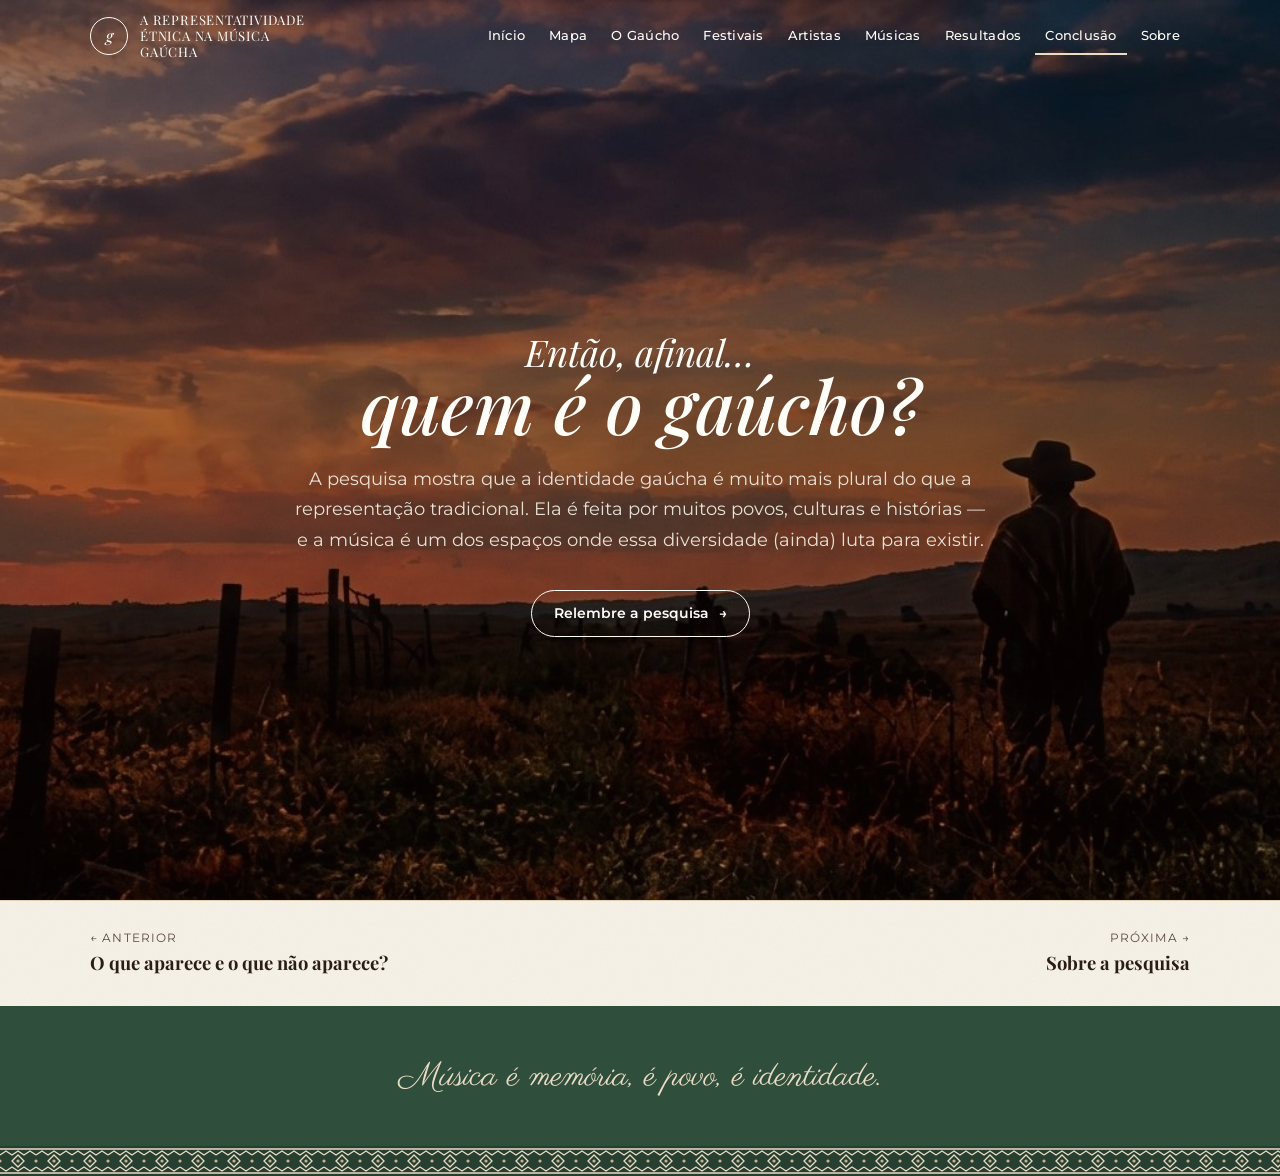
==== conclusao.html @ 1f3fa342 "Site da pesquisa: A representatividade étnica na música gaúcha Site estático com mapa interativo tem" ====
<!doctype html>
<html lang="pt-BR">
<head>
  <meta charset="utf-8">
  <meta name="viewport" content="width=device-width, initial-scale=1">
  <title>Conclusão · A Representatividade Étnica na Música Gaúcha</title>
  <meta name="description" content="Então, afinal… quem é o gaúcho?">
  <link rel="preconnect" href="https://fonts.googleapis.com">
  <link rel="preconnect" href="https://fonts.gstatic.com" crossorigin>
  <link href="https://fonts.googleapis.com/css2?family=Montserrat:wght@400;500;600;700&family=Playfair+Display:ital,wght@0,500;0,600;1,400;1,500&family=Parisienne&display=swap" rel="stylesheet">
  <link rel="stylesheet" href="assets/css/style.css">
</head>
<body data-pagina="conclusao" class="hero-page">
<main id="conteudo">
  <section class="hero hero-conclusao">
    <img class="hero-fundo" src="assets/img/conclusao.jpg" alt="" style="object-position: 78% center">
    <div class="container">
      <h1><small>Então, afinal…</small>quem é o gaúcho?</h1>
      <p>A pesquisa mostra que a identidade gaúcha é muito mais plural do que a representação tradicional. Ela é feita por muitos povos, culturas e histórias — e a música é um dos espaços onde essa diversidade (ainda) luta para existir.</p>
      <a class="btn btn-contorno" href="mapa.html">Relembre a pesquisa</a>
    </div>
  </section>
</main>
<script src="assets/js/main.js"></script>
</body>
</html>
---- assets/css/style.css ----
/* =========================================================
   A Representatividade Étnica na Música Gaúcha — estilos
   Paleta base: #6B0F0F (vinho) · #2F4E3B (verde) · #EBDCC5 (bege) · #C9B38F (caramelo) · #F7F3E9 (creme)
   ========================================================= */

:root {
  --bege: #ebdcc5;
  --bege-claro: #f7f3e9;
  --bege-escuro: #c9b38f; /* caramelo */
  --verde: #2f4e3b;
  --verde-claro: #3e6650;
  --vinho: #6b0f0f;
  --vinho-claro: #8c2020;
  --tinta: #2a1d17;        /* texto principal */
  --tinta-suave: #5c4a3e;  /* texto secundário */
  --linha: #dfcfb3;        /* bordas e divisórias */
  --branco: #fffdf8;

  --fonte-titulo: "Playfair Display", Georgia, "Times New Roman", serif;
  --fonte-texto: "Montserrat", "Segoe UI", Arial, sans-serif;

  --largura: 1180px;
  --gutter: clamp(16px, 4vw, 40px);
  --raio: 10px;
  --sombra: 0 6px 24px rgba(42, 29, 23, .10);
  --altura-header: 72px;
}

/* ---------- Base ---------- */
*, *::before, *::after { box-sizing: border-box; }
[hidden] { display: none !important; }
html { scroll-behavior: smooth; }
body {
  margin: 0;
  font-family: var(--fonte-texto);
  font-size: 16px;
  line-height: 1.65;
  color: var(--tinta);
  background: var(--bege-claro);
  -webkit-font-smoothing: antialiased;
  overflow-x: hidden;
}
img { max-width: 100%; display: block; }
a { color: var(--vinho); }
h1, h2, h3, h4 {
  font-family: var(--fonte-titulo);
  font-weight: 600;
  line-height: 1.15;
  margin: 0 0 .5em;
  color: var(--tinta);
}
h1 { font-size: clamp(2rem, 4.5vw, 3.2rem); }
h2 { font-size: clamp(1.5rem, 3vw, 2.1rem); }
h3 { font-size: 1.25rem; }
p { margin: 0 0 1em; }
.lead { font-size: 1.05rem; color: var(--tinta-suave); max-width: 46ch; }

.container {
  width: 100%;
  max-width: var(--largura);
  margin: 0 auto;
  padding: 0 var(--gutter);
}
.skip-link {
  position: absolute; left: -999px; top: 8px;
  background: var(--verde); color: var(--branco); padding: 8px 14px; z-index: 200;
}
.skip-link:focus { left: 8px; }
:focus-visible { outline: 3px solid var(--vinho); outline-offset: 2px; }

/* ---------- Cabeçalho ---------- */
.site-header {
  position: sticky; top: 0; z-index: 100;
  background: rgba(247, 243, 233, .96);
  backdrop-filter: blur(6px);
  border-bottom: 1px solid var(--linha);
}
.site-header .container {
  display: flex; align-items: center; justify-content: space-between;
  gap: 24px; min-height: var(--altura-header);
}
.brand {
  display: flex; align-items: center; gap: 12px;
  text-decoration: none; color: var(--tinta);
  font-family: var(--fonte-titulo);
  font-size: .82rem; line-height: 1.2; letter-spacing: .06em; text-transform: uppercase;
  max-width: 230px;
}
.brand-mark {
  flex: none; width: 38px; height: 38px; border-radius: 50%;
  border: 1.5px solid currentColor;
  display: grid; place-items: center;
  font-size: 1rem; font-style: italic; text-transform: none; letter-spacing: 0;
}
.nav-toggle {
  display: none; background: none; border: 0; cursor: pointer;
  width: 44px; height: 44px; color: inherit; padding: 10px;
}
.nav-toggle span, .nav-toggle span::before, .nav-toggle span::after {
  display: block; width: 24px; height: 2px; background: currentColor; position: relative; transition: .2s;
}
.nav-toggle span::before, .nav-toggle span::after { content: ""; position: absolute; left: 0; }
.nav-toggle span::before { top: -7px; }
.nav-toggle span::after { top: 7px; }
.nav-open .nav-toggle span { background: transparent; }
.nav-open .nav-toggle span::before { top: 0; transform: rotate(45deg); }
.nav-open .nav-toggle span::after { top: 0; transform: rotate(-45deg); }

.site-nav ul { list-style: none; margin: 0; padding: 0; display: flex; gap: 4px; flex-wrap: wrap; }
.site-nav a {
  display: block; padding: 8px 10px; border-radius: 6px;
  text-decoration: none; color: inherit;
  font-size: .82rem; font-weight: 500; letter-spacing: .02em;
}
.site-nav a:hover { background: rgba(107, 15, 15, .08); }
.site-nav a[aria-current="page"] { color: var(--vinho); box-shadow: inset 0 -2px 0 var(--vinho); border-radius: 0; }

/* Cabeçalho transparente sobre a capa (index e conclusão) */
.hero-page .site-header {
  position: absolute; left: 0; right: 0;
  background: transparent; backdrop-filter: none; border-bottom: 0;
  color: var(--branco);
}
.hero-page .brand { color: var(--branco); }
.hero-page .site-nav a[aria-current="page"] { color: var(--branco); box-shadow: inset 0 -2px 0 var(--bege); }
.hero-page .site-nav a:hover { background: rgba(255, 255, 255, .12); }

@media (max-width: 1080px) {
  .nav-toggle { display: block; }
  .site-nav {
    position: fixed; inset: var(--altura-header) 0 auto 0;
    background: var(--bege-claro); color: var(--tinta);
    border-bottom: 1px solid var(--linha); box-shadow: var(--sombra);
    max-height: 0; overflow: hidden; transition: max-height .3s ease;
  }
  .nav-open .site-nav { max-height: 80vh; overflow-y: auto; }
  .site-nav ul { flex-direction: column; padding: 8px var(--gutter) 16px; }
  .site-nav a { padding: 12px 8px; font-size: .95rem; border-bottom: 1px solid var(--linha); border-radius: 0; }
  .hero-page .site-nav a[aria-current="page"],
  .site-nav a[aria-current="page"] { color: var(--vinho); box-shadow: none; font-weight: 700; }
  .hero-page.nav-open .site-header { background: rgba(42, 29, 23, .85); }
}

/* ---------- Botões ---------- */
.btn {
  display: inline-flex; align-items: center; gap: 10px;
  padding: 11px 22px; border-radius: 999px;
  font-family: var(--fonte-texto); font-size: .88rem; font-weight: 600;
  text-decoration: none; cursor: pointer; border: 1.5px solid transparent;
  transition: background .2s, color .2s, transform .2s;
}
.btn::after { content: "→"; transition: transform .2s; }
.btn:hover::after { transform: translateX(3px); }
.btn-verde { background: var(--verde); color: var(--branco); }
.btn-verde:hover { background: var(--verde-claro); }
.btn-vinho { background: var(--vinho); color: var(--branco); }
.btn-vinho:hover { background: var(--vinho-claro); }
.btn-contorno { border-color: currentColor; color: inherit; background: transparent; }
.btn-contorno:hover { background: rgba(255, 255, 255, .12); }
.btn-sem-seta::after { content: none; }

/* ---------- Espaços reservados para imagens ---------- */
.ph {
  position: relative;
  display: grid; place-items: center; text-align: center;
  min-height: 160px; padding: 16px;
  border: 1.5px dashed var(--bege-escuro);
  border-radius: var(--raio);
  background:
    repeating-linear-gradient(135deg, rgba(92,74,62,.06) 0 10px, transparent 10px 20px),
    var(--bege);
  color: var(--tinta-suave);
  font-size: .78rem; font-weight: 600; letter-spacing: .04em; text-transform: uppercase;
}
.ph::before {
  content: ""; display: block; width: 28px; height: 22px; margin: 0 auto 8px;
  border: 2px solid currentColor; border-radius: 3px; opacity: .6;
  background: linear-gradient(135deg, transparent 55%, currentColor 55% 62%, transparent 62%);
}
.ph-circulo { border-radius: 50%; aspect-ratio: 1; min-height: 0; }
.ph-escuro {
  border-color: rgba(247, 243, 233, .35);
  background:
    repeating-linear-gradient(135deg, rgba(255,255,255,.04) 0 10px, transparent 10px 20px),
    transparent;
  color: rgba(247, 243, 233, .7);
}

/* ---------- Seções ---------- */
main { display: block; }
.secao { padding: clamp(48px, 8vw, 96px) 0; }
.secao-topo { padding-top: clamp(40px, 6vw, 72px); }
.eyebrow {
  display: inline-block; margin-bottom: 12px;
  font-size: .75rem; font-weight: 700; letter-spacing: .14em; text-transform: uppercase;
  color: var(--vinho);
}
.duas-colunas {
  display: grid; gap: clamp(28px, 5vw, 64px);
  grid-template-columns: minmax(0, 1fr) minmax(0, 1.2fr);
  align-items: start;
}
@media (max-width: 820px) { .duas-colunas { grid-template-columns: 1fr; } }

.aviso-pendente {
  display: inline-block; font-size: .78rem; color: var(--tinta-suave);
  background: var(--bege); border-left: 3px solid var(--vinho);
  padding: 6px 12px; border-radius: 0 6px 6px 0;
}

/* ---------- Capa (página 1) e Conclusão (página 9) ---------- */
.hero {
  position: relative; min-height: 100vh; min-height: 100svh;
  display: flex; align-items: center;
  color: var(--branco);
  background:
    radial-gradient(ellipse at 75% 40%, rgba(107, 15, 15, .35), transparent 60%),
    linear-gradient(120deg, #3d0909 0%, var(--vinho) 45%, #4a2a12 100%);
  overflow: hidden;
}
.hero-fundo { position: absolute; inset: 0; border-radius: 0; border: 0; width: 100%; height: 100%; object-fit: cover; }

/* Página 3: aquarela de fundo, texto à esquerda e conceitos à direita */
.secao-papel {
  position: relative; overflow: hidden; background: #f1e6d4;
  min-height: calc(100vh - var(--altura-header)); min-height: calc(100svh - var(--altura-header));
  display: flex; align-items: center; padding: clamp(40px, 6vw, 72px) 0;
}
.papel-fundo { position: absolute; inset: 0; width: 100%; height: 100%; object-fit: cover; object-position: 55% 40%; }
.secao-papel::after { /* suaviza a borda esquerda para leitura do texto */
  content: ""; position: absolute; inset: 0; pointer-events: none;
  background: linear-gradient(90deg, rgba(241, 230, 212, .92) 0%, rgba(241, 230, 212, .55) 30%, transparent 48%);
}
.papel-grade { position: relative; z-index: 1; display: flex; justify-content: space-between; align-items: center; gap: 32px; }
.papel-texto { max-width: 400px; }
.papel-conceitos { width: 300px; flex: none; }
.papel-conceitos .conceito-btn { background: rgba(247, 243, 233, .94); backdrop-filter: blur(2px); }
@media (max-width: 860px) {
  .secao-papel { display: block; min-height: 0; padding-top: 0; }
  .papel-fundo { position: relative; height: 56vw; object-position: 50% 40%; }
  .secao-papel::after { display: none; }
  .papel-grade { flex-direction: column; align-items: stretch; padding-top: 28px; }
  .papel-texto { max-width: none; }
  .papel-conceitos { width: 100%; }
}
.hero-fundo.ph { align-items: end; padding-bottom: 90px; }
.hero::after { /* escurece para leitura do texto quando a imagem real entrar */
  content: ""; position: absolute; inset: 0;
  background: linear-gradient(90deg, rgba(20, 8, 4, .55) 0%, rgba(20, 8, 4, .1) 70%);
  pointer-events: none;
}
.hero .container { position: relative; z-index: 1; padding-top: var(--altura-header); }
.hero h1 {
  color: var(--branco); font-style: italic; font-weight: 500;
  font-size: clamp(3rem, 9vw, 6.4rem); line-height: .95; margin-bottom: 24px;
}
.hero h1 small { display: block; font-size: .5em; font-weight: 400; }
.hero p { font-size: clamp(1rem, 1.6vw, 1.15rem); max-width: 34ch; color: rgba(247, 243, 233, .9); }
.hero .btn { margin-top: 16px; }
.hero-conclusao { text-align: center; justify-content: center;
  background: linear-gradient(180deg, #4a1e0c 0%, #7a3412 45%, #2a1d17 100%); }
.hero-conclusao .container { display: flex; flex-direction: column; align-items: center; }
.hero-conclusao h1 { font-size: clamp(2.4rem, 6.5vw, 4.6rem); }
.hero-conclusao p { max-width: 58ch; }
.hero-conclusao::after { background: rgba(20, 8, 4, .35); }
.rolar {
  position: absolute; left: 50%; bottom: 24px; z-index: 1; transform: translateX(-50%);
  color: var(--branco); font-size: 1.4rem; text-decoration: none; opacity: .8;
  animation: flutuar 2s ease-in-out infinite;
}
@keyframes flutuar { 50% { transform: translate(-50%, 6px); } }

/* ---------- Mapa (página 2) ---------- */
.mapa-grid {
  display: grid; grid-template-columns: minmax(0, .75fr) minmax(0, 1.5fr); grid-template-rows: auto 1fr;
  grid-template-areas: "texto palco" "lateral palco"; column-gap: clamp(24px, 4vw, 56px); align-items: start;
}
.mapa-texto { grid-area: texto; }
.mapa-palco { grid-area: palco; }
.mapa-lateral { grid-area: lateral; }
@media (max-width: 900px) {
  .mapa-grid { grid-template-columns: 1fr; grid-template-areas: "texto" "palco" "lateral"; }
}

.legenda-povos { list-style: none; padding: 0; margin: 8px 0 0; display: grid; gap: 4px; }
.povo-btn {
  display: flex; align-items: center; gap: 12px; width: 100%; padding: 6px 10px 6px 6px;
  background: none; border: 1px solid transparent; border-radius: 999px; cursor: pointer;
  font-family: var(--fonte-texto); font-size: .9rem; color: var(--tinta); text-align: left;
  transition: opacity .3s, background .2s, border-color .2s;
}
.povo-btn:hover { background: var(--branco); border-color: var(--linha); }
.povo-btn.ativo { background: var(--branco); border-color: currentColor; }
.povo-btn.ausente { opacity: .45; }
.povo-btn .povo-nome { font-weight: 600; }
.povo-btn .povo-data { margin-left: auto; font-size: .78rem; color: var(--tinta-suave); }
.povo-icone { flex: none; width: 32px; height: 32px; border-radius: 50%; display: grid; place-items: center; color: var(--branco); }
.povo-icone.grande { width: 48px; height: 48px; }
@media (max-width: 900px) {
  .legenda-povos { grid-template-columns: repeat(auto-fill, minmax(190px, 1fr)); }
}

.mapa-palco { position: relative; }
.mapa-figura { margin: 0; }
.mapa-figura svg { display: block; width: 100%; height: auto; max-height: 78vh; }
.area { stroke: var(--bege-claro); stroke-width: 2; stroke-linejoin: round; cursor: pointer; transition: opacity .6s ease, filter .2s; }
.area:hover, .area.ativo { filter: brightness(1.12) saturate(1.1); }
.area-orig.esmaecida { opacity: .32; }
.area-orig.oculta { opacity: 0; pointer-events: none; }
.area-reg { opacity: 0; pointer-events: none; }
.area-reg.visivel { opacity: 1; pointer-events: auto; }
.area-reg.nova { animation: chegada 1s ease; }
@keyframes chegada { from { opacity: 0; } 40% { filter: brightness(1.35); } }
.pino { cursor: pointer; transition: transform .7s cubic-bezier(.4, 0, .2, 1), opacity .4s; }
.pino-fundo { stroke: var(--branco); stroke-width: 3; filter: drop-shadow(0 2px 4px rgba(0,0,0,.3)); transition: r .2s; }
.pino:hover .pino-fundo, .pino.ativo .pino-fundo { r: 28; }
.pino.ativo .pino-fundo { stroke: var(--tinta); }
.pino.oculto { opacity: 0; pointer-events: none; }
.pino:focus { outline: none; }
.pino:focus-visible .pino-fundo { stroke: var(--tinta); stroke-width: 4; }

.mapa-card {
  position: relative; margin-top: 8px;
  background: var(--branco); border: 1px solid var(--linha); border-radius: 14px; box-shadow: var(--sombra);
  padding: 22px 22px 18px; font-size: .9rem; animation: surgir .3s ease;
}
@keyframes surgir { from { opacity: 0; transform: translateY(6px); } }
.card-voltar { margin-top: 14px; background: none; border: 0; padding: 0; cursor: pointer;
  font-family: var(--fonte-texto); font-size: .82rem; font-weight: 600; color: var(--verde); }
.card-voltar:hover { color: var(--vinho); }
.mapa-card .janela-fechar { top: 6px; right: 6px; }
.card-topo { display: flex; gap: 14px; align-items: center; margin-bottom: 14px; padding-right: 28px; }
.card-topo h2 { font-size: 1.45rem; margin: 0; }
.card-data { display: block; font-size: .8rem; font-weight: 600; color: var(--vinho); margin-top: 2px; }
.card-onde { color: var(--tinta-suave); }
.card-rotulo { margin: 14px 0 6px; font-size: .74rem; font-weight: 700; letter-spacing: .1em; text-transform: uppercase; color: var(--verde); }
.card-contrib { margin: 0; padding-left: 18px; }
.card-contrib li { margin-bottom: 2px; }

.tempo-controle { display: flex; align-items: center; gap: 20px; margin-top: 32px; padding: 18px 20px;
  background: var(--branco); border: 1px solid var(--linha); border-radius: var(--raio); }
.tempo-botoes { display: flex; gap: 6px; flex: none; }
.tempo-nav { width: 40px; height: 40px; border-radius: 50%; border: 1.5px solid var(--verde); background: none; color: var(--verde);
  cursor: pointer; font-size: 1rem; display: grid; place-items: center; }
.tempo-nav:hover:not(:disabled) { background: var(--verde); color: var(--branco); }
.tempo-nav:disabled { opacity: .35; cursor: default; }
.tempo-play { background: var(--verde); color: var(--branco); font-size: .8rem; }
.tempo-linha { position: relative; list-style: none; margin: 0; padding: 0; flex: 1; display: grid; grid-template-columns: repeat(7, minmax(0, 1fr)); }
.tempo-linha::before { content: ""; position: absolute; left: 7%; right: 7%; top: 9px; height: 2px; background: var(--bege-escuro); }
.tempo-ponto { position: relative; width: 100%; background: none; border: 0; padding: 26px 4px 0; cursor: pointer;
  font-family: var(--fonte-texto); text-align: center; color: var(--tinta-suave); }
.tempo-ponto::before { content: ""; position: absolute; top: 2px; left: 50%; width: 16px; height: 16px; margin-left: -8px; border-radius: 50%;
  background: var(--bege-claro); border: 2px solid var(--bege-escuro); transition: .3s; }
.tempo-ponto.passado::before { background: var(--vinho); border-color: var(--vinho); }
.tempo-ponto[aria-current]::before { background: var(--vinho); border-color: var(--vinho); box-shadow: 0 0 0 5px rgba(107, 15, 15, .18); transform: scale(1.15); }
.tempo-ano { display: block; font-family: var(--fonte-titulo); font-size: 1.05rem; font-weight: 600; color: var(--tinta); line-height: 1.2; }
.tempo-sub { display: block; font-size: .7rem; line-height: 1.3; margin-top: 2px; }
.tempo-ponto[aria-current] .tempo-ano { color: var(--vinho); }
.tempo-ponto:hover .tempo-ano { color: var(--vinho); }
.tempo-legenda { margin: 14px 0 0; font-size: .92rem; color: var(--tinta-suave); text-align: center; min-height: 1.6em; }
@media (max-width: 760px) {
  .tempo-controle { flex-direction: column; align-items: stretch; padding: 16px 12px; }
  .tempo-botoes { justify-content: center; }
  .tempo-linha { overflow-x: auto; grid-template-columns: repeat(7, minmax(84px, 1fr)); scrollbar-width: thin; }
  .tempo-linha::before { left: 42px; right: 42px; }
}

/* ---------- Conceitos (página 3) ---------- */
.conceitos { display: grid; gap: 12px; margin-top: 28px; }
.conceito-btn {
  display: flex; align-items: center; gap: 14px; width: 100%;
  padding: 16px 20px; text-align: left; cursor: pointer;
  background: var(--branco); border: 1px solid var(--linha); border-radius: var(--raio);
  font-family: var(--fonte-titulo); font-size: 1.15rem; color: var(--tinta);
  transition: border-color .2s, transform .2s, box-shadow .2s;
}
.conceito-btn::before {
  content: "+"; flex: none; width: 28px; height: 28px; border-radius: 50%;
  display: grid; place-items: center; border: 1.5px solid var(--vinho); color: var(--vinho);
  font-family: var(--fonte-texto); font-weight: 600;
}
.conceito-btn::after { content: "→"; margin-left: auto; color: var(--tinta-suave); }
.conceito-btn:hover { border-color: var(--vinho); transform: translateX(4px); box-shadow: var(--sombra); }

/* ---------- Janela (dialog) ---------- */
dialog.janela {
  width: min(560px, calc(100vw - 32px)); max-height: 86vh;
  padding: 0; border: 0; border-radius: 14px;
  background: var(--bege-claro); color: var(--tinta); box-shadow: 0 20px 60px rgba(0,0,0,.35);
}
dialog.janela::backdrop { background: rgba(42, 29, 23, .55); }
.janela-corpo { padding: 32px clamp(20px, 5vw, 36px) 28px; }
.janela-fechar {
  position: absolute; top: 10px; right: 10px; width: 40px; height: 40px;
  border: 0; border-radius: 50%; background: transparent; cursor: pointer;
  font-size: 1.5rem; color: var(--tinta-suave);
}
.janela-fechar:hover { background: var(--bege); }
.janela .meta { font-size: .85rem; color: var(--tinta-suave); margin-bottom: 16px; }
.janela-corpo p { font-size: .95rem; }
.janela-sintese { margin: 18px 0 0; padding: 12px 14px; background: var(--bege); border-left: 3px solid var(--vinho); border-radius: 0 6px 6px 0; }

/* ---------- Festivais / linha do tempo (página 4) ---------- */
.linha-tempo {
  position: relative; list-style: none; margin: 48px 0 0; padding: 0;
  display: grid; grid-template-columns: repeat(5, minmax(0, 1fr)); gap: 20px;
}
.linha-tempo::before {
  content: ""; position: absolute; left: 0; right: 0; top: 72px; height: 2px;
  background: linear-gradient(90deg, transparent, var(--vinho) 8%, var(--vinho) 92%, transparent);
}
.festival-btn {
  position: relative; width: 100%; background: none; border: 0; padding: 0; cursor: pointer;
  text-align: center; color: var(--tinta); font-family: var(--fonte-texto);
}
.festival-capa { display: block; width: 144px; height: 144px; max-width: 100%; margin: 0 auto 16px; border-radius: 8px; object-fit: cover; box-shadow: var(--sombra); transition: transform .2s, box-shadow .2s; }
.festival-btn .ph.festival-capa { display: grid; min-height: 0; font-size: .62rem; padding: 10px; box-shadow: none; }
.festival-btn .ano {
  display: inline-block; margin-bottom: 8px; padding: 2px 10px; border-radius: 999px;
  background: var(--vinho); color: var(--branco); font-size: .78rem; font-weight: 700;
}
.festival-btn strong { display: block; font-family: var(--fonte-titulo); font-size: 1.08rem; line-height: 1.25; }
.festival-btn .cidade { display: block; font-size: .85rem; color: var(--tinta-suave); margin-top: 4px; }
.festival-btn .mais { display: inline-block; margin-top: 10px; font-size: .78rem; font-weight: 600; color: var(--verde); }
.festival-btn:hover .festival-capa { transform: translateY(-3px); box-shadow: 0 10px 28px rgba(42, 29, 23, .2); }
.festival-btn:hover strong { color: var(--vinho); }
@media (max-width: 860px) {
  .linha-tempo { grid-template-columns: 1fr; gap: 0; padding-left: 28px; }
  .linha-tempo::before { left: 8px; right: auto; top: 0; bottom: 0; width: 2px; height: auto;
    background: var(--vinho); }
  .linha-tempo li { position: relative; padding: 0 0 28px; }
  .linha-tempo li::before { content: ""; position: absolute; left: -26px; top: 22px; width: 14px; height: 14px;
    border-radius: 50%; background: var(--bege-claro); border: 2px solid var(--vinho); }
  .festival-btn { display: grid; grid-template-columns: 96px 1fr; gap: 16px; text-align: left; align-items: center; }
  .festival-capa { width: 96px; height: 96px; margin: 0; }
}

/* ---------- Artistas (página 5) ---------- */
.artistas { display: grid; gap: 20px; grid-template-columns: repeat(4, minmax(0, 1fr)); margin-top: 40px; }
.artista {
  background: var(--branco); border: 1px solid var(--linha); border-radius: var(--raio);
  overflow: hidden; display: flex; flex-direction: column;
}
.artista .ph { border-radius: 0; border-width: 0 0 1.5px; aspect-ratio: 3 / 4; min-height: 0; }
.artista-foto { width: 100%; aspect-ratio: 3 / 4; object-fit: cover; object-position: center top; background: var(--bege); }
.artista-texto { padding: 18px 18px 22px; }
.artista h3 { margin-bottom: 8px; }
.artista p { font-size: .9rem; color: var(--tinta-suave); margin: 0; }
@media (max-width: 960px) { .artistas { grid-template-columns: repeat(2, minmax(0, 1fr)); } }
@media (max-width: 520px) { .artistas { grid-template-columns: 1fr; } }

/* ---------- Músicas (página 6) ---------- */
.eixos { list-style: none; counter-reset: eixo; padding: 0; margin: 24px 0 0; display: grid; gap: 12px; }
.eixos li { counter-increment: eixo; display: flex; align-items: center; gap: 14px; font-weight: 500; }
.eixos li::before {
  content: counter(eixo); flex: none; width: 32px; height: 32px; border-radius: 50%;
  display: grid; place-items: center; background: var(--vinho); color: var(--branco);
  font-weight: 700; font-size: .9rem;
}
.grupo-artista { margin-top: 56px; }
.grupo-artista h2 { display: flex; align-items: baseline; gap: 12px; border-bottom: 1px solid var(--linha); padding-bottom: 12px; }
.grupo-artista h2 small { font-family: var(--fonte-texto); font-size: .85rem; font-weight: 500; color: var(--tinta-suave); }
.lista-musicas { list-style: none; padding: 0; margin: 20px 0 0; display: grid; gap: 12px;
  grid-template-columns: repeat(auto-fill, minmax(240px, 1fr)); }
.musica-card {
  display: flex; align-items: center; gap: 14px; height: 100%;
  padding: 16px 18px; border-radius: var(--raio);
  background: var(--branco); border: 1px solid var(--linha);
  text-decoration: none; color: var(--tinta);
  transition: border-color .2s, transform .2s, box-shadow .2s;
}
.musica-card .num { flex: none; font-family: var(--fonte-titulo); font-size: 1.4rem; color: var(--vinho); min-width: 2ch; }
.musica-card strong { display: block; font-family: var(--fonte-titulo); font-size: 1.05rem; line-height: 1.25; }
.musica-card span.ver { display: block; font-size: .78rem; color: var(--verde); font-weight: 600; margin-top: 4px; }
.musica-card:hover { border-color: var(--vinho); transform: translateY(-2px); box-shadow: var(--sombra); }

/* ---------- Ficha da música (página 7) ---------- */
.voltar { display: inline-flex; gap: 8px; font-size: .88rem; font-weight: 600; text-decoration: none; color: var(--tinta-suave); margin-bottom: 24px; }
.voltar:hover { color: var(--vinho); }
.ficha-topo { display: flex; flex-wrap: wrap; align-items: end; justify-content: space-between; gap: 12px 32px;
  border-bottom: 1px solid var(--linha); padding-bottom: 24px; margin-bottom: 32px; }
.ficha-topo h1 { margin: 0; }
.ficha-topo .artista-nome { font-size: 1.05rem; color: var(--tinta-suave); margin: 6px 0 0; }
.ficha { display: grid; grid-template-columns: minmax(0, 1fr) minmax(0, 1.15fr); gap: clamp(24px, 4vw, 48px); align-items: start; }
@media (max-width: 860px) { .ficha { grid-template-columns: 1fr; } }
.painel { background: var(--branco); border: 1px solid var(--linha); border-radius: var(--raio); padding: clamp(20px, 3vw, 32px); }
.painel > h2 { font-size: 1.3rem; }
.analise-eixo { padding: 18px 0; border-top: 1px solid var(--linha); }
.analise-eixo:first-of-type { border-top: 0; padding-top: 4px; }
.analise-eixo h3 { display: flex; align-items: center; gap: 12px; font-size: 1.05rem; }
.analise-eixo h3 .n { flex: none; width: 26px; height: 26px; border-radius: 50%; display: grid; place-items: center;
  background: var(--vinho); color: var(--branco); font-family: var(--fonte-texto); font-size: .78rem; font-weight: 700; }
.analise-eixo p, .analise-eixo blockquote { font-size: .95rem; }
.analise-eixo blockquote { margin: 10px 0 0; padding: 8px 14px; border-left: 3px solid var(--verde);
  background: var(--bege-claro); font-family: var(--fonte-titulo); font-style: italic; }
.analise-eixo .rotulo { margin: 14px 0 6px; font-size: .78rem; font-weight: 700; letter-spacing: .08em; text-transform: uppercase; color: var(--verde); }
.analise-eixo .rotulo-inline { color: var(--verde); }
.analise-eixo blockquote + blockquote { margin-top: 6px; }
.analise-eixo blockquote + p:not(.rotulo) { margin-top: 12px; }
.nota { font-size: .85rem; color: var(--tinta-suave); margin-top: -4px; }
.trechos { list-style: none; padding: 0; margin: 0 0 24px; display: grid; gap: 14px; }
.trechos li { font-family: var(--fonte-titulo); font-style: italic; font-size: 1.05rem; line-height: 1.6;
  padding-left: 16px; border-left: 3px solid var(--vinho); }
.btn-letra { font-size: .82rem; }
.letra { max-height: calc(100vh - var(--altura-header) - 40px); overflow-y: auto; }
.letra { position: sticky; top: calc(var(--altura-header) + 20px); }
.letra pre { margin: 0; white-space: pre-wrap; font-family: var(--fonte-titulo); font-size: 1.02rem; line-height: 1.8; }
@media (max-width: 860px) { .letra { position: static; max-height: none; overflow: visible; } }
.ficha-nav { display: flex; justify-content: space-between; gap: 16px; flex-wrap: wrap; margin-top: 40px; }
.ficha-nav a { text-decoration: none; font-weight: 600; font-size: .9rem; color: var(--verde); }
.ficha-nav a:hover { color: var(--vinho); }
.vazio { color: var(--tinta-suave); font-style: italic; }

/* ---------- Resultados (página 8) ---------- */
.abas { display: flex; flex-wrap: wrap; gap: 6px; margin: 28px 0 20px; }
.abas button {
  padding: 8px 16px; border-radius: 6px; border: 1px solid var(--linha);
  background: var(--branco); cursor: pointer; font-family: var(--fonte-texto); font-size: .85rem; font-weight: 600; color: var(--tinta);
}
.abas button[aria-selected="true"] { background: var(--vinho); color: var(--branco); border-color: var(--vinho); }
.resultados-layout { display: grid; grid-template-columns: minmax(0, 1.6fr) minmax(0, 1fr); gap: 32px; align-items: start; }
@media (max-width: 860px) { .resultados-layout { grid-template-columns: 1fr; } }
.kpis { display: grid; grid-template-columns: repeat(4, minmax(0, 1fr)); gap: 16px; margin: 32px 0 8px; }
@media (max-width: 860px) { .kpis { grid-template-columns: repeat(2, minmax(0, 1fr)); } }
.kpi { background: var(--branco); border: 1px solid var(--linha); border-radius: var(--raio); padding: 18px 20px; }
.kpi-valor { display: block; font-family: var(--fonte-texto); font-weight: 600; font-size: clamp(2rem, 4vw, 2.8rem); line-height: 1.1; color: var(--tinta); }
.kpi-rotulo { display: block; margin-top: 6px; font-size: .85rem; color: var(--tinta-suave); line-height: 1.4; }

.grafico h2 { font-size: 1.35rem; margin-bottom: 4px; }
.grafico-sub { font-size: .88rem; color: var(--tinta-suave); margin-bottom: 24px; }
.grafico-nota { margin: 24px 0 0; padding-top: 16px; border-top: 1px solid var(--linha); font-size: .92rem; }
.barras { display: grid; gap: 14px; }
.barra-linha { display: grid; grid-template-columns: minmax(120px, 34%) 1fr; gap: 16px; align-items: center; border-radius: 6px; padding: 2px 4px; cursor: default; }
.barra-linha:hover, .barra-linha:focus-visible { background: var(--bege-claro); }
.barra-nome { font-size: .88rem; color: var(--tinta); line-height: 1.3; }
.barra-trilho { display: flex; align-items: center; gap: 10px; min-height: 28px; border-left: 1px solid var(--linha); }
.barra { display: block; height: 24px; background: var(--vinho); border-radius: 0 4px 4px 0; min-width: 0; }
.barra-neutra { background: #a9a193; }
.barra-valor { font-size: .88rem; font-weight: 600; font-variant-numeric: tabular-nums; color: var(--tinta); }
.pilha { display: flex; gap: 2px; height: 24px; }
.pilha-seg { display: flex; align-items: center; justify-content: center; min-width: 0; font-size: .75rem; font-weight: 600; cursor: default; }
.pilha-seg:first-child { border-radius: 0; }
.pilha-seg:last-child { border-radius: 0 4px 4px 0; }
.pilha-seg:hover, .pilha-seg:focus-visible, .segmento:hover, .segmento:focus-visible { filter: brightness(1.15); outline: none; }
.segmentada { display: flex; gap: 2px; height: 28px; }
.segmento { display: flex; align-items: center; padding: 0 8px; border-radius: 4px; min-width: 0; font-size: .78rem; font-weight: 600; cursor: default; }
.segmento-txt { white-space: nowrap; }
.legenda-graf { list-style: none; padding: 0; margin: 18px 0 0; display: flex; flex-wrap: wrap; gap: 8px 20px; font-size: .84rem; color: var(--tinta-suave); }
.legenda-graf li { display: flex; align-items: center; gap: 8px; }
.chave { width: 12px; height: 12px; border-radius: 3px; flex: none; }
.tabela { margin-top: 18px; font-size: .88rem; }
.tabela summary { cursor: pointer; font-weight: 600; color: var(--verde); }
.tabela h3 { font-family: var(--fonte-texto); font-size: .8rem; font-weight: 700; letter-spacing: .06em; text-transform: uppercase; color: var(--tinta-suave); margin: 18px 0 6px; }
.lista-cat { margin: 0; padding-left: 18px; columns: 2 220px; }
.lista-cat li { break-inside: avoid; margin-bottom: 2px; }
.lista-cat span { color: var(--tinta-suave); }
.tabela-dados { width: 100%; border-collapse: collapse; margin-top: 12px; font-size: .85rem; }
.tabela-dados th, .tabela-dados td { padding: 8px 10px; border-bottom: 1px solid var(--linha); text-align: left; }
.tabela-dados td { font-variant-numeric: tabular-nums; }
.dica { position: absolute; z-index: 150; pointer-events: none; background: var(--tinta); color: var(--branco);
  padding: 8px 12px; border-radius: 6px; font-size: .8rem; box-shadow: var(--sombra); max-width: 260px; }
.dica strong { display: block; font-size: .95rem; }
.dica span { opacity: .85; }
@media (max-width: 560px) { .barra-linha { grid-template-columns: 1fr; gap: 4px; } }

.citacao {
  margin: 0; padding: 28px; border: 1px solid var(--linha); border-radius: var(--raio); background: var(--branco);
  font-family: var(--fonte-titulo); font-style: italic; font-size: 1.15rem; line-height: 1.6; color: var(--tinta);
}

/* ---------- Sobre (página 10) ---------- */
.sobre-grade { display: grid; gap: 20px; grid-template-columns: repeat(2, minmax(0, 1fr)); margin-top: 24px; }
.sobre-titulo { max-width: 60ch; }
.sobre-numeros { margin-top: 28px; }
.sobre-grade .painel h2, .sobre-ref h2, .sobre-creditos h2 { font-size: 1.3rem; }
.sobre-grade .painel p { font-size: .95rem; }
.sobre-sub { font-family: var(--fonte-texto); font-size: .78rem; font-weight: 700; letter-spacing: .1em; text-transform: uppercase; color: var(--verde); margin: 18px 0 6px; }
.citar { font-size: .88rem !important; background: var(--bege-claro); padding: 12px 14px; border-left: 3px solid var(--vinho); border-radius: 0 6px 6px 0; }
.ficha-tecnica { margin: 0; display: grid; grid-template-columns: max-content 1fr; gap: 10px 18px; font-size: .92rem; }
.ficha-tecnica dt { font-weight: 600; color: var(--verde); }
.ficha-tecnica dd { margin: 0; }
@media (max-width: 560px) { .ficha-tecnica { grid-template-columns: 1fr; gap: 2px; } .ficha-tecnica dd { margin-bottom: 10px; } }
.sobre-ref, .sobre-creditos { margin-top: 20px; }
.sobre-ref summary { cursor: pointer; list-style: none; display: flex; align-items: center; justify-content: space-between; }
.sobre-ref summary::-webkit-details-marker { display: none; }
.sobre-ref summary::after { content: "+"; font-size: 1.5rem; color: var(--vinho); }
.sobre-ref[open] summary::after { content: "−"; }
.sobre-ref summary h2 { margin: 0; }
.referencias { margin: 18px 0 0; padding-left: 0; list-style: none; display: grid; gap: 10px; font-size: .9rem; }
.referencias li { padding-left: 1.2em; text-indent: -1.2em; }
@media (max-width: 720px) { .sobre-grade { grid-template-columns: 1fr; } }

/* ---------- Navegação entre páginas e rodapé ---------- */
.pager { border-top: 1px solid var(--linha); padding: 28px 0; }
.pager .container { display: flex; justify-content: space-between; gap: 16px; flex-wrap: wrap; }
.pager a { text-decoration: none; color: var(--tinta); font-size: .9rem; }
.pager a small { display: block; font-size: .72rem; letter-spacing: .1em; text-transform: uppercase; color: var(--tinta-suave); }
.pager a strong { font-family: var(--fonte-titulo); font-size: 1.15rem; }
.pager a:hover strong { color: var(--vinho); }
.pager .proxima { margin-left: auto; text-align: right; }

.site-footer { background: var(--verde); color: var(--bege); padding: 40px 0; font-size: .85rem; }
.site-footer .container { display: flex; flex-wrap: wrap; gap: 12px 32px; justify-content: space-between; align-items: center; }
.site-footer p { margin: 0; }
.site-footer .frase { font-family: var(--fonte-titulo); font-style: italic; font-size: 1.15rem; }

@media (prefers-reduced-motion: reduce) {
  *, *::before, *::after { animation: none !important; transition: none !important; scroll-behavior: auto !important; }
}

/* =========================================================
   Recursos estilísticos (referência visual do "Site pfi.docx")
   ========================================================= */
:root { --fonte-script: "Parisienne", "Segoe Script", cursive; }

/* Textura de papel em todo o fundo */
body {
  background-color: var(--bege-claro);
  background-image: url("data:image/svg+xml,%3Csvg xmlns='http://www.w3.org/2000/svg' width='260' height='260'%3E%3Cfilter id='n'%3E%3CfeTurbulence type='fractalNoise' baseFrequency='.8' numOctaves='3' stitchTiles='stitch'/%3E%3CfeColorMatrix values='0 0 0 0 .42 0 0 0 0 .31 0 0 0 0 .19 0 0 0 .07 0'/%3E%3C/filter%3E%3Crect width='100%25' height='100%25' filter='url(%23n)'/%3E%3C/svg%3E");
}

/* Letra manuscrita */
.script { font-family: var(--fonte-script); font-weight: 400; color: var(--vinho); line-height: 1.25; }

/* Ornamento divisor: linha — losango — linha */
.ornamento {
  display: block; width: 120px; height: 12px; margin: 10px 0 12px;
  background: url("data:image/svg+xml,%3Csvg xmlns='http://www.w3.org/2000/svg' viewBox='0 0 120 12'%3E%3Cg fill='none' stroke='%23c9b38f' stroke-width='1.2'%3E%3Cpath d='M0 6h48M72 6h48'/%3E%3Cpath d='M60 1l5 5-5 5-5-5z' fill='%23ebdcc5'/%3E%3Ccircle cx='52' cy='6' r='1.2' fill='%23c9b38f'/%3E%3Ccircle cx='68' cy='6' r='1.2' fill='%23c9b38f'/%3E%3C/g%3E%3C/svg%3E") no-repeat center / contain;
}
.ornamento-centro { margin-left: auto; margin-right: auto; }

/* Rodapé: frase manuscrita + faixa com padrão de tecelagem (pala) */
.site-footer { position: relative; text-align: center; padding: 44px 0 70px; }
.site-footer .container { justify-content: center; }
.site-footer .frase { font-family: var(--fonte-script); font-style: normal; font-size: clamp(1.6rem, 3vw, 2.1rem); color: var(--bege); }
.site-footer::after {
  content: ""; position: absolute; left: 0; right: 0; bottom: 0; height: 30px;
  background: url("data:image/svg+xml,%3Csvg xmlns='http://www.w3.org/2000/svg' width='36' height='30'%3E%3Crect width='36' height='30' fill='%23263f30'/%3E%3Cg fill='none' stroke='%23ebdcc5' stroke-width='1.3'%3E%3Cpath d='M0 3h36M0 27h36'/%3E%3Cpath d='M0 9l6-4 6 4 6-4 6 4 6-4 6 4M0 21l6 4 6-4 6 4 6-4 6 4 6-4'/%3E%3Cpath d='M18 9l6 6-6 6-6-6z'/%3E%3C/g%3E%3Ccircle cx='18' cy='15' r='1.6' fill='%23c9b38f'/%3E%3Ccircle cx='0' cy='15' r='1.6' fill='%23c9b38f'/%3E%3Ccircle cx='36' cy='15' r='1.6' fill='%23c9b38f'/%3E%3C/svg%3E") repeat-x;
}

/* Mapa: rosa dos ventos */
.rosa-ventos { position: absolute; right: 0; bottom: 4%; width: clamp(70px, 9vw, 110px); color: var(--bege-escuro); pointer-events: none; }
@media (max-width: 900px) { .rosa-ventos { width: 64px; bottom: 0; } }

/* Festivais: laço desenhado no topo */
.secao-laco { position: relative; overflow: hidden; }
.laco { position: absolute; top: 70px; right: -40px; width: min(62%, 760px); color: var(--bege-escuro); pointer-events: none; z-index: 0; }
.secao-laco .container { position: relative; z-index: 1; }
@media (max-width: 860px) { .laco { width: 90%; top: 30px; opacity: .6; } }

/* Artistas: moldura e ornamento */
.artista { transition: transform .25s, box-shadow .25s; }
.artista:hover { transform: translateY(-4px); box-shadow: var(--sombra); }
.artista-foto { filter: sepia(.12) saturate(.95); transition: filter .3s; }
.artista:hover .artista-foto { filter: none; }
.artista-texto h3 { margin-bottom: 0; }

/* Músicas: avatar do artista no título do grupo */
.grupo-artista h2 { align-items: center; }
.avatar { width: 46px; height: 46px; border-radius: 50%; object-fit: cover; object-position: center 20%; flex: none;
  box-shadow: 0 0 0 2px var(--bege-claro), 0 0 0 3px var(--bege-escuro); }

/* Resultados: citação com aspas e raminho */
.citacao { position: relative; padding-top: 44px; text-align: center; }
.citacao::before { content: "“"; position: absolute; top: -6px; left: 50%; transform: translateX(-50%);
  font-family: var(--fonte-titulo); font-size: 4.5rem; line-height: 1; color: var(--bege-escuro); font-style: normal; }
.ramo { display: block; width: 90px; margin: 14px auto 0; color: var(--bege-escuro); }

/* Sobre: ícones, ornamento vertical (pala) e frase manuscrita */
.sobre-topo { position: relative; display: flex; justify-content: space-between; align-items: flex-end; gap: 24px; flex-wrap: wrap; }
.sobre-frase { display: flex; align-items: flex-end; gap: 6px; margin: 0 0 8px; }
.sobre-frase .script { font-size: clamp(1.4rem, 2.4vw, 1.9rem); transform: rotate(-6deg); text-align: center; max-width: 13ch; }
.sobre-frase svg { width: 46px; flex: none; color: var(--bege-escuro); }
.titulo-icone { display: flex; align-items: center; gap: 12px; }
.titulo-icone svg { width: 30px; height: 30px; flex: none; color: var(--vinho); }
.sobre-conteudo { position: relative; }
.pala-vertical { position: absolute; top: 0; right: -46px; height: 100%; width: 26px; color: var(--vinho); opacity: .55; pointer-events: none; }
@media (max-width: 1280px) { .pala-vertical { display: none; } }
.pala-vertical {
  background: url("data:image/svg+xml,%3Csvg xmlns='http://www.w3.org/2000/svg' width='26' height='120'%3E%3Cg fill='none' stroke='%236b0f0f' stroke-width='1.2'%3E%3Cpath d='M13 0v44M13 76v44'/%3E%3Cpath d='M13 44l9 16-9 16-9-16z'/%3E%3Cpath d='M13 52l4.5 8-4.5 8-4.5-8z' fill='%236b0f0f'/%3E%3C/g%3E%3Ccircle cx='13' cy='20' r='1.6' fill='%236b0f0f'/%3E%3Ccircle cx='13' cy='100' r='1.6' fill='%236b0f0f'/%3E%3C/svg%3E") repeat-y center top;
}
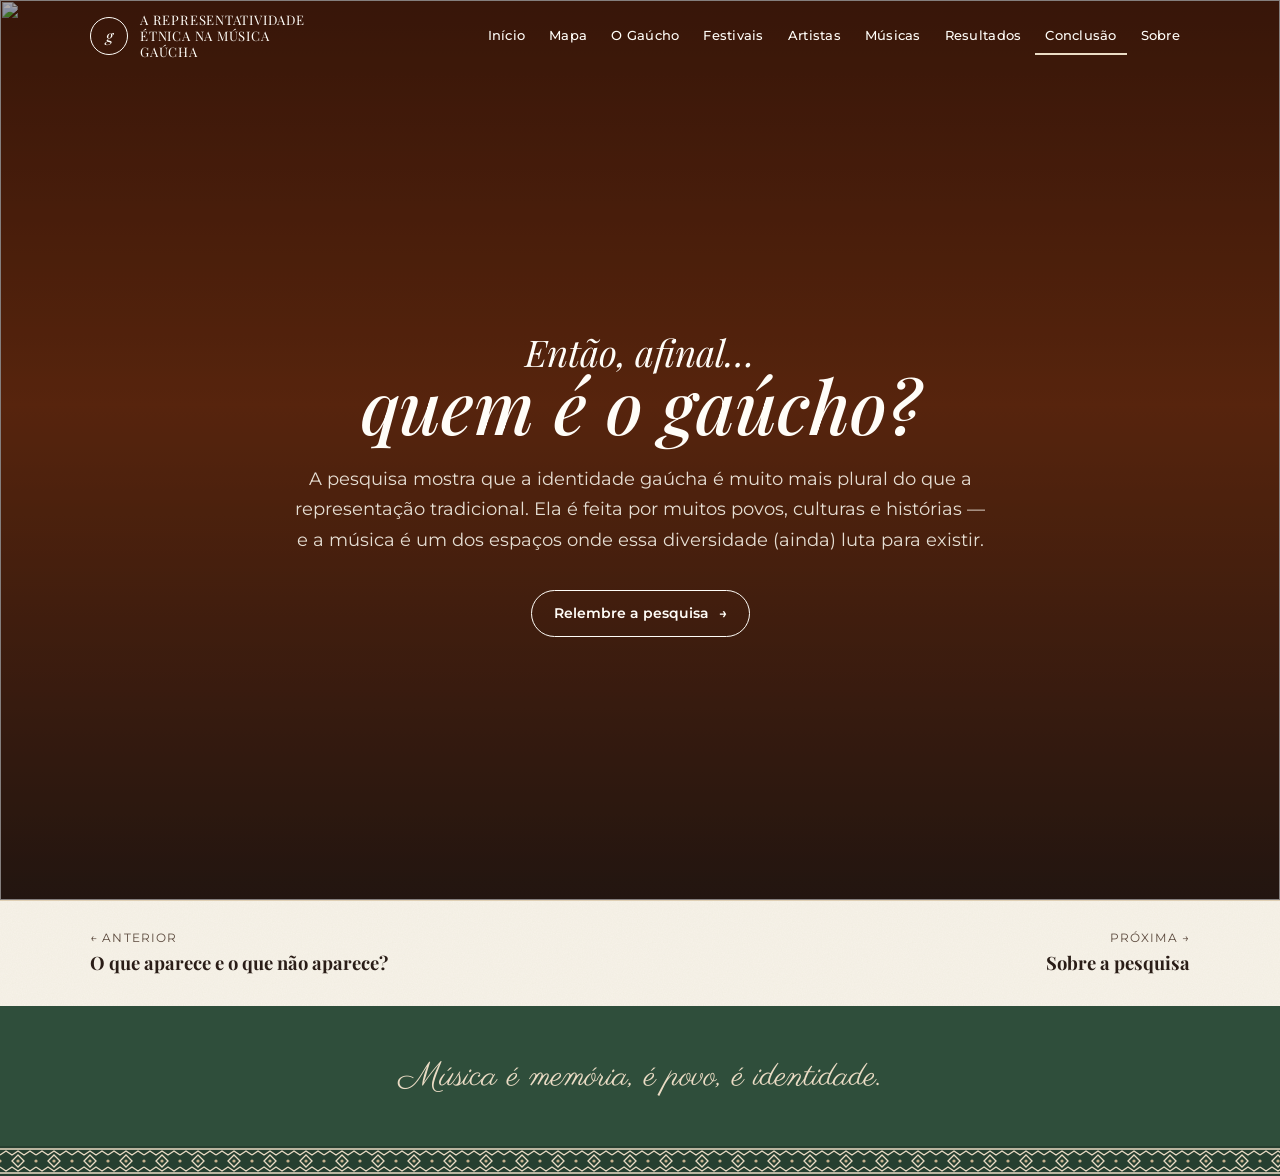
==== commit cb15cc14: "Update conclusao.html" ====
--- a/conclusao.html
+++ b/conclusao.html
@@ -13,7 +13,7 @@
 <body data-pagina="conclusao" class="hero-page">
 <main id="conteudo">
   <section class="hero hero-conclusao">
-    <img class="hero-fundo" src="assets/img/conclusao.jpg" alt="" style="object-position: 78% center">
+    <img class="hero-fundo" src="assets/img/Nova conclusão.jpg" alt="" style="object-position: 78% center">
     <div class="container">
       <h1><small>Então, afinal…</small>quem é o gaúcho?</h1>
       <p>A pesquisa mostra que a identidade gaúcha é muito mais plural do que a representação tradicional. Ela é feita por muitos povos, culturas e histórias — e a música é um dos espaços onde essa diversidade (ainda) luta para existir.</p>
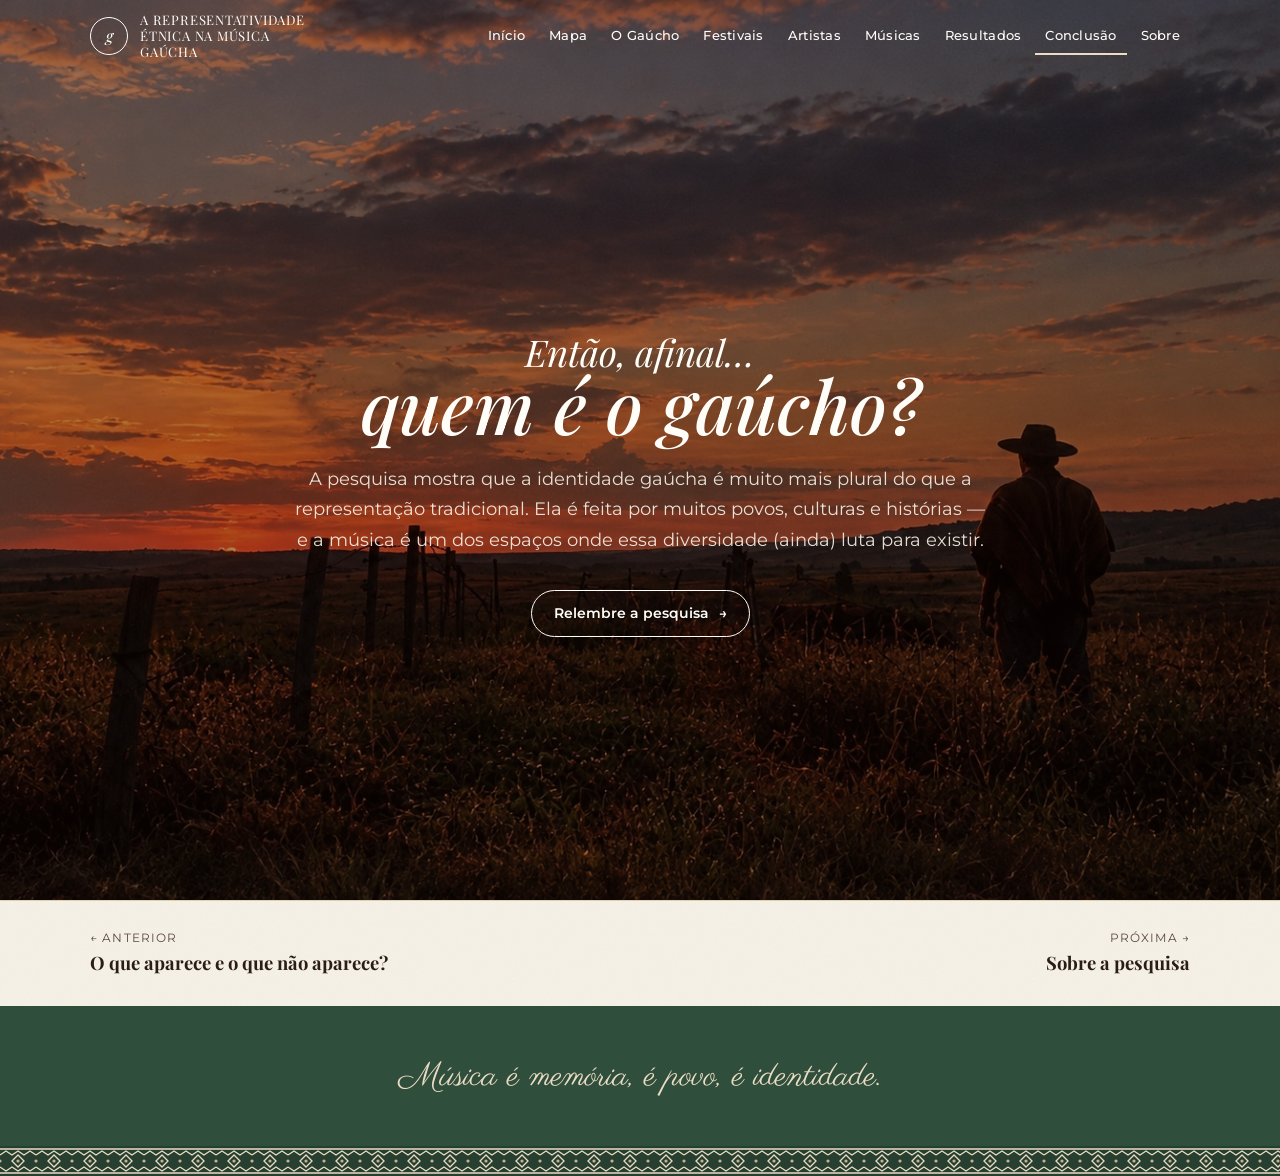
==== commit 4260efd3: "Update conclusao.html" ====
--- a/conclusao.html
+++ b/conclusao.html
@@ -13,7 +13,7 @@
 <body data-pagina="conclusao" class="hero-page">
 <main id="conteudo">
   <section class="hero hero-conclusao">
-    <img class="hero-fundo" src="assets/img/Nova conclusão.jpg" alt="" style="object-position: 78% center">
+    <img class="hero-fundo" src="assets/img/nvaconclusao.png" alt="" style="object-position: 78% center">
     <div class="container">
       <h1><small>Então, afinal…</small>quem é o gaúcho?</h1>
       <p>A pesquisa mostra que a identidade gaúcha é muito mais plural do que a representação tradicional. Ela é feita por muitos povos, culturas e histórias — e a música é um dos espaços onde essa diversidade (ainda) luta para existir.</p>
